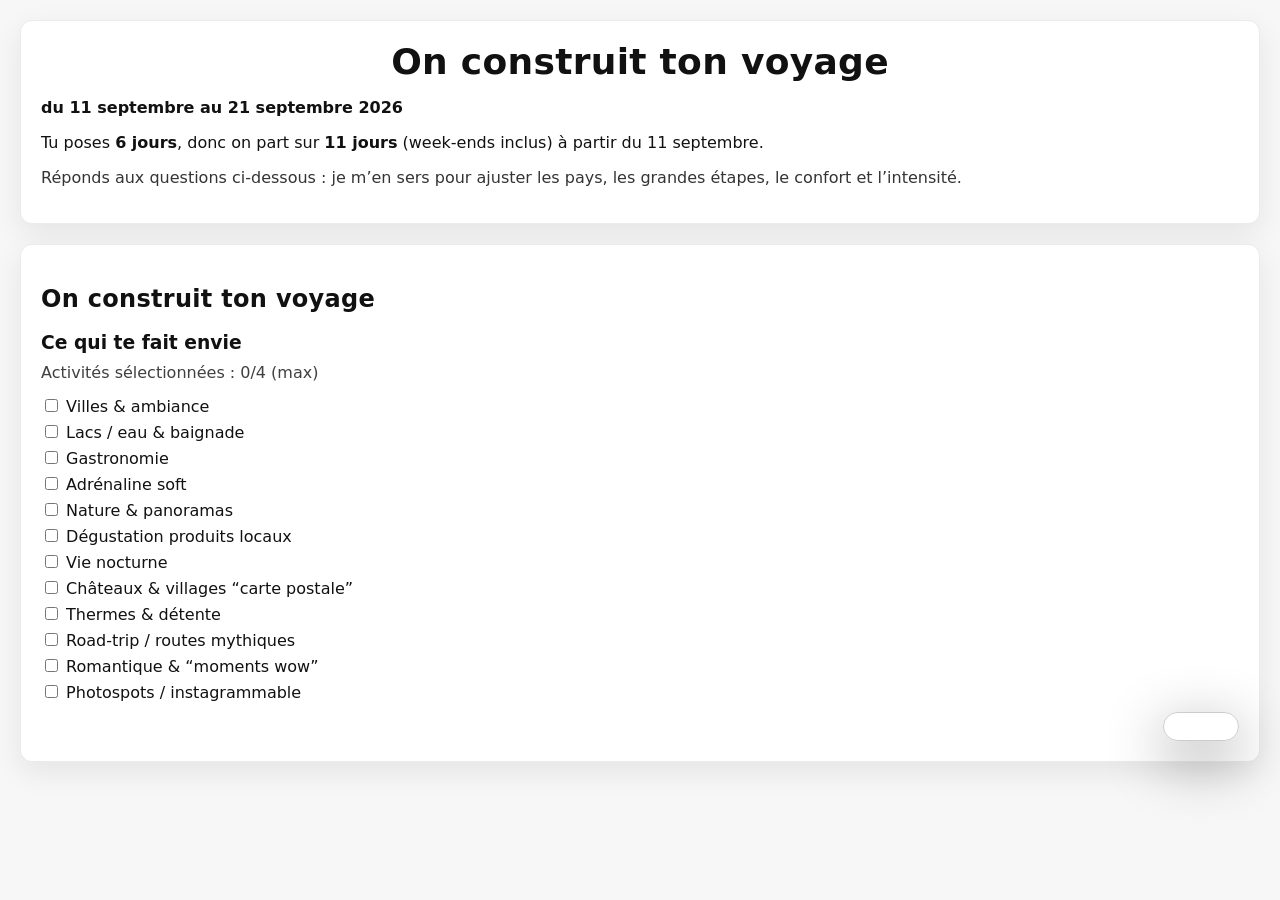
==== resultat.html @ c760ca6a "Update resultat.html Dimension image" ====
<!DOCTYPE html>
<html lang="fr">
<head>
  <meta charset="UTF-8" />
  <title>Ton voyage</title>
  <meta name="viewport" content="width=device-width, initial-scale=1.0" />

  <link rel="stylesheet" href="style.css" />

  <style>
    body {
      font-family: system-ui, -apple-system, BlinkMacSystemFont, sans-serif;
      background: #f7f7f7;
      margin: 0;
      padding: 20px;
      color: #111;
    }

    .hidden { display: none; }

    h1, h2, h3 { margin-bottom: 10px; }

    .section {
      background: white;
      padding: 20px;
      margin-bottom: 20px;
      border-radius: 12px;
      color: #111;
    }

    /* Fix brutal si ton style.css force du blanc */
    .section, .section * { color: #111 !important; }

    .choices label {
      display: block;
      margin-bottom: 6px;
    }

    input[type="checkbox"], input[type="radio"] { accent-color: #111; }

    body.light button {
      padding: 12px 24px;
      border: none;
      border-radius: 10px;
      font-size: 16px;
      cursor: pointer;
      background: #111;
      color: #fff !important;
      width: 100%;
      max-width: 520px;
      display: block;
      margin: 0 auto;
    }

    .loader {
      font-size: 18px;
      animation: fade 1.5s infinite;
    }
    @keyframes fade {
      0% { opacity: 0.3; }
      50% { opacity: 1; }
      100% { opacity: 0.3; }
    }

    /* Steps */
    .step { display: none; }
    .step.active { display: block; animation: stepIn 260ms ease-out both; }
    @keyframes stepIn {
      from { opacity: 0; transform: translateY(8px); }
      to   { opacity: 1; transform: translateY(0); }
    }

    /* Petit bouton "Suivant" discret */
    .nextRow{
      display:flex;
      justify-content:flex-end;
      margin-top:10px;
    }
    .nextBtn{
      background: transparent !important;
      border: 1px solid rgba(0,0,0,.2) !important;
      color: rgba(0,0,0,.65) !important;
      border-radius: 999px !important;
      padding: 6px 12px !important;
      font-size: 13px !important;
      cursor: pointer;
      width: auto !important;
      max-width: none !important;
      margin: 0 !important;
    }
    .nextBtn:hover{
      border-color: rgba(0,0,0,.35) !important;
      color: rgba(0,0,0,.85) !important;
    }

    hr { border: none; border-top: 1px solid rgba(0,0,0,.10); }

    .hero {
  position: relative;
  border-radius: 16px;
  overflow: hidden;
  margin: 10px 0 14px;
  box-shadow: 0 18px 50px rgba(0,0,0,.12);
}

.hero img{
  width: 100%;
  height: auto;
  max-height: 260px;
  object-fit: contain;
  background: #f3f3f3;
}

.hero::after{
  content:"";
  position:absolute;
  inset:0;
  background: linear-gradient(180deg, rgba(0,0,0,.10), rgba(0,0,0,.35));
}

  </style>
</head>

<body class="light">

  <!-- INTRO / MESSAGE -->
  <div id="intro" class="section"></div>

  <!-- QUESTIONS -->
  <div id="questions" class="section hidden">
    <h2>On construit ton voyage</h2>

    <!-- ACTIVITÉS -->
    <div class="step" id="stepActivities">
      <h3>Ce qui te fait envie</h3>
      <p id="activitiesCounter" style="margin: 6px 0 10px; opacity: 0.8;"></p>
      <p id="activitiesHint" style="margin: 0 0 14px; color: #b00020; font-weight: 600;"></p>
      <div id="activities" class="choices"></div>

      <div class="nextRow">
        <button type="button" class="nextBtn" id="nextActivities">Suivant</button>
      </div>
    </div>

    <!-- PAYS -->
    <div class="step" id="stepCountries">
      <hr style="margin:18px 0; opacity:.2">
      <h3>Pays qui te tentent</h3>
      <p id="countriesCounter" style="margin: 6px 0 10px; opacity: 0.8;"></p>
      <p id="countriesHint" style="margin: 0 0 14px; color: #b00020; font-weight: 600;"></p>
      <div id="countries" class="choices"></div>

      <div class="nextRow">
        <button type="button" class="nextBtn" id="nextCountries">Suivant</button>
      </div>
    </div>

    <!-- INSOLITE -->
    <div class="step" id="stepInsolite">
      <hr style="margin:18px 0; opacity:.2">
      <h3>Une activité insolite</h3>
      <p style="margin: 6px 0 10px; opacity: 0.8;">Choisis-en une seule 🙂</p>
      <div id="insolite" class="choices"></div>
    </div>

    <!-- Bloc D (D/E) -->
    <div id="blockD" class="hidden">
      <div class="step" id="stepCities">
        <hr style="margin:18px 0; opacity:.2">
        <h3>Villes que tu veux absolument voir</h3>
        <p id="citiesCounter" style="margin: 6px 0 10px; opacity: 0.8;"></p>
        <p id="citiesHint" style="margin: 0 0 14px; color: #b00020; font-weight: 600;"></p>
        <div id="cities" class="choices"></div>

        <div class="nextRow">
          <button type="button" class="nextBtn" id="nextCities">Suivant</button>
        </div>
      </div>

      <div class="step" id="stepTransport">
        <hr style="margin:18px 0; opacity:.2">
        <h3>Moyen(s) de transport que tu aimerais emprunter</h3>
        <p id="transportCounter" style="margin: 6px 0 10px; opacity: 0.8;"></p>
        <p id="transportHint" style="margin: 0 0 14px; color: #b00020; font-weight: 600;"></p>
        <div id="transport" class="choices"></div>

        <div class="nextRow">
          <button type="button" class="nextBtn" id="nextTransport">Suivant</button>
        </div>
      </div>
    </div>

    <!-- Bloc E -->
    <div id="blockE" class="hidden">
      <div class="step" id="stepAvoid">
        <hr style="margin:18px 0; opacity:.2">
        <h3>Pays que tu n’as pas envie de faire pendant CE voyage</h3>
        <p id="avoidCounter" style="margin: 6px 0 10px; opacity: 0.8;"></p>
        <p id="avoidHint" style="margin: 0 0 14px; color: #b00020; font-weight: 600;"></p>
        <div id="avoidCountries" class="choices"></div>

        <div class="nextRow">
          <button type="button" class="nextBtn" id="nextAvoid">Suivant</button>
        </div>
      </div>

      <div class="step" id="stepPace">
        <hr style="margin:18px 0; opacity:.2">
        <h3>Ton rythme idéal</h3>
        <p style="margin: 6px 0 10px; opacity: 0.8;">(Ça m’aide à ajuster l’intensité sans te cramer)</p>
        <div id="pace" class="choices"></div>
      </div>
    </div>

    <!-- VALIDER -->
    <div class="step" id="stepValidate">
      <hr style="margin:18px 0; opacity:.2">
      <button id="validateBtn">Valider mes réponses</button>
    </div>
  </div>

  <!-- LOADING -->
  <div id="loading" class="section hidden">
    <p class="loader">Je combine tes choix…</p>
    <p class="loader">J’ajuste le confort…</p>
    <p class="loader">Je règle l’intensité…</p>
    <p class="loader">Je prépare ton voyage…</p>
  </div>

  <!-- RESULT -->
  <div id="result" class="section hidden"></div>

  <!-- DATA -->
  <script src="./dataVoyage.js?v=4"></script>

  <script>
    /***********************
     * OUTILS LIMITES
     ***********************/
    function getMaxActivitiesByDuration(n) {
      if (n <= 3) return 2;
      if (n <= 5) return 3;
      if (n <= 8) return 4;
      if (n <= 12) return 5;
      return 6;
    }
    function getMaxCountriesByDuration(n) {
      if (n <= 3) return 1;
      if (n <= 5) return 2;
      if (n <= 8) return 3;
      return 4;
    }
    function getMaxCitiesByDuration(n) {
      if (n <= 3) return 1;
      if (n <= 5) return 2;
      if (n <= 8) return 3;
      return 4;
    }
    function getMaxTransportByDuration(n) {
      if (n <= 5) return 1;
      if (n <= 8) return 2;
      return 3;
    }
    function getMaxAvoidCountriesByDuration(n) {
      if (n <= 5) return 2;
      return 3;
    }

    function getMode(intensity, comfort) {
      if (intensity <= 2 && comfort === 3) return "chill_premium";
      if (intensity <= 2 && comfort <= 2) return "chill_roots";
      if (intensity >= 3 && comfort === 3) return "adventure_comfort";
      return "adventure_pure";
    }

    function getMoodSentence(mode){
  const map = {
    chill_premium: "Ambiance : doux & confortable. Des moments “wow” sans aucune galère 😌✨",
    chill_roots: "Ambiance : simple & authentique. Pépite locales, liberté, et vibes carnet de voyage 🌿",
    adventure_comfort: "Ambiance : aventure + confort. Ça bouge la journée, et on récupère bien le soir 🏔️🛏️",
    adventure_pure: "Ambiance : aventure pure. Exploration, rythme soutenu, et vraie sensation de voyage 🔥"
  };
  return map[mode] || map.chill_roots;
}

function renderTicketHero(){
  return `
    <div class="hero">
      <img src="./assets/img/billet-avion.png" alt="Billet d'avion - Voyage surprise" loading="eager"
           onerror="this.style.display='none'">
    </div>
  `;
}
    function showStep(id) {
      const el = document.getElementById(id);
      if (!el) return;
      el.classList.add("active");
    }

    function countChecked(selector) {
      return document.querySelectorAll(selector + " input:checked").length;
    }

    function hasRadio(name) {
      return !!document.querySelector(`input[name="${name}"]:checked`);
    }

    function enforceMaxCheckbox(containerSelector, max, hintEl) {
      const container = document.querySelector(containerSelector);
      if (!container) return;

      container.addEventListener("change", (e) => {
        const t = e.target;
        if (!(t instanceof HTMLInputElement) || t.type !== "checkbox") return;

        const checkedNow = countChecked(containerSelector);
        if (t.checked && checkedNow > max) {
          t.checked = false;
          if (hintEl) hintEl.textContent = `Maximum ${max} choix 🙂`;
        } else {
          if (hintEl) hintEl.textContent = "";
        }
      });
    }

    function updateCounter(counterEl, label, n, max) {
      if (!counterEl) return;
      counterEl.textContent = `${label} : ${n}/${max} (max)`;
    }

    // Révélation : auto quand max atteint + bouton "Suivant" (pas besoin d'atteindre le max)
    function revealOnMaxOrNext({ containerSelector, max, nextButtonId, nextStepId, counterEl, hintEl, label }) {
      const container = document.querySelector(containerSelector);
      const nextBtn = document.getElementById(nextButtonId);

      const refresh = () => {
        const n = countChecked(containerSelector);
        updateCounter(counterEl, label, n, max);
        if (n >= max) showStep(nextStepId);
      };

      container?.addEventListener("change", refresh);
      nextBtn?.addEventListener("click", () => showStep(nextStepId));

      refresh();
    }

    /***********************
     * PARAMÈTRES
     ***********************/
    const controle  = localStorage.getItem("controle") || "C"; // A B C D E
    const duree     = Number(localStorage.getItem("duree") || 6);
    const intensity = Number(localStorage.getItem("intensity") || 2); // 1..4
    const comfort   = Number(localStorage.getItem("comfort") || 2);   // 1..3
    const startDate = "11 septembre";

    /***********************
     * VILLES PAR PAYS (filtrage)
     ***********************/
    const CITIES_BY_COUNTRY = {
      "Italie": ["Venise", "Milan", "Rome"],
      "Slovénie": ["Ljubljana", "Bled"],
      "Autriche": ["Vienne", "Salzbourg", "Hallstatt"],
      "République Tchèque": ["Prague"],
      "Hongrie": ["Budapest"],
      "Slovaquie": ["Bratislava"],
      "Croatie": ["Zagreb", "Split", "Dubrovnik"],
      "Bosnie": ["Sarajevo", "Mostar"],
      "Allemagne": ["Munich", "Berlin"],
      "Roumanie": ["Bucarest", "Brașov"]
    };

    const TRANSPORT_CHOICES = [
      { id: "plane", label: "✈️ Avion" },
      { id: "train", label: "🚆 Train" },
      { id: "car", label: "🚗 Voiture / road-trip" },
      { id: "boat", label: "⛵ Bateau" },
      { id: "bike", label: "🚲 Vélo" }
    ];

    const PACE_CHOICES = [
      { id: "slow", label: "😌 Chill : 1 grosse activité max / jour" },
      { id: "balanced", label: "✨ Équilibré : visite + détente" },
      { id: "packed", label: "🔥 Dense : on optimise à fond" }
    ];

    /***********************
     * DATES (ton calcul 2026)
     ***********************/
    function computeTripEndDayFromPaidDays(d) {
      const firstWorkMonday = 14; // septembre 2026
      const d0 = d - 1;
      const week = Math.floor(d0 / 5);
      const pos = d0 % 5; // 0..4 (lun..ven)
      const lastPaidDay = firstWorkMonday + week * 7 + pos;
      return (pos === 4) ? (lastPaidDay + 2) : lastPaidDay;
    }
    function computeTripTotalDays(d) {
      const endDay = computeTripEndDayFromPaidDays(d);
      return (endDay - 11 + 1);
    }
    function computeEndDate() {
      const endDay = computeTripEndDayFromPaidDays(duree);
      return `du 11 septembre au ${endDay} septembre`;
    }

    /***********************
     * INTRO
     ***********************/
    const intro = document.getElementById("intro");
    const questions = document.getElementById("questions");

    intro.classList.add("hidden");

    if (controle === "A") {
      intro.classList.remove("hidden");

      const mode = getMode(intensity, comfort);
      const moodLine = getMoodSentence(mode);

      intro.innerHTML = `
        <h1>✨ Surprise ✨</h1>
        ${renderTicketHero()}
        <p><strong>${computeEndDate()} 2026</strong></p>
        <p>${moodLine}</p>
        <p>Je te garde 100% de surprise… mais tu auras quelques indices d’ici là 😉</p>
      `;
    }

    else if (controle === "B") {
      document.getElementById("loading").classList.remove("hidden");

      setTimeout(() => {
        const totalDays = computeTripTotalDays(duree);

        document.getElementById("loading").classList.add("hidden");
        intro.classList.remove("hidden");

        intro.innerHTML = `
          <h1>💛 Confiance</h1>
          <p><strong>${computeEndDate()} 2026</strong></p>
          <p>Tu poses <strong>${duree} jour${duree > 1 ? "s" : ""}</strong>,
             et je te prépare un séjour fantastique de <strong>${totalDays} jours</strong> (week-ends inclus) ✨ à partir du ${startDate}.</p>
        `;
      }, 5500);

    } else {
      intro.classList.remove("hidden");
      const totalDays = computeTripTotalDays(duree);

      intro.innerHTML = `
        <h1>On construit ton voyage</h1>
        <p><strong>${computeEndDate()} 2026</strong></p>
        <p>Tu poses <strong>${duree} jour${duree > 1 ? "s" : ""}</strong>,
           donc on part sur <strong>${totalDays} jours</strong> (week-ends inclus) à partir du ${startDate}.</p>
        <p style="opacity:.85">Réponds aux questions ci-dessous : je m’en sers pour ajuster les pays, les grandes étapes, le confort et l’intensité.</p>
      `;

      questions.classList.remove("hidden");
    }

    // Affichage D/E
    const blockD = document.getElementById("blockD");
    const blockE = document.getElementById("blockE");
    if (controle === "D" || controle === "E") blockD.classList.remove("hidden");
    if (controle === "E") blockE.classList.remove("hidden");

    /***********************
     * DATA CHECK
     ***********************/
    const activitiesDiv = document.getElementById("activities");
    if (!window.DATA_VOYAGE || !Array.isArray(window.DATA_VOYAGE.activities)) {
      activitiesDiv.innerHTML = "<p>Erreur : dataVoyage.js n'est pas chargé.</p>";
      console.error("DATA_VOYAGE introuvable.");
    }

    /***********************
     * REMPLISSAGE DES CHOIX
     ***********************/
    // ACTIVITÉS
    window.DATA_VOYAGE.activities.forEach(act => {
      const el = document.createElement("label");
      el.innerHTML = `<input type="checkbox" value="${act.id}"> ${act.label}`;
      activitiesDiv.appendChild(el);
    });

    // PAYS
    const countriesDiv = document.getElementById("countries");
    window.DATA_VOYAGE.countries.forEach((name) => {
      const el = document.createElement("label");
      el.innerHTML = `<input type="checkbox" value="${name}"> ${name}`;
      countriesDiv.appendChild(el);
    });

    // INSOLITE
    const insoliteDiv = document.getElementById("insolite");
    window.DATA_VOYAGE.insoliteChoices.forEach((label) => {
      const el = document.createElement("label");
      el.innerHTML = `<input type="radio" name="insolite" value="${label}"> ${label}`;
      insoliteDiv.appendChild(el);
    });

    // TRANSPORT
    const transportDiv = document.getElementById("transport");
    TRANSPORT_CHOICES.forEach((x) => {
      const el = document.createElement("label");
      el.innerHTML = `<input type="checkbox" value="${x.id}"> ${x.label}`;
      transportDiv.appendChild(el);
    });

    // A ÉVITER
    const avoidDiv = document.getElementById("avoidCountries");
    window.DATA_VOYAGE.countries.forEach((name) => {
      const el = document.createElement("label");
      el.innerHTML = `<input type="checkbox" value="${name}"> ${name}`;
      avoidDiv.appendChild(el);
    });

    // PACE
    const paceDiv = document.getElementById("pace");
    PACE_CHOICES.forEach((x) => {
      const el = document.createElement("label");
      el.innerHTML = `<input type="radio" name="pace" value="${x.id}"> ${x.label}`;
      paceDiv.appendChild(el);
    });

    /***********************
     * VILLES (FILTRÉES PAR PAYS)
     ***********************/
    const citiesDiv = document.getElementById("cities");

    function getSelectedCountries() {
      return [...document.querySelectorAll("#countries input:checked")].map(cb => cb.value);
    }

    function buildCitiesForSelectedCountries() {
      if (!citiesDiv) return;

      const selectedCountries = getSelectedCountries();
      const citySet = new Set();

      selectedCountries.forEach(country => {
        (CITIES_BY_COUNTRY[country] || []).forEach(city => citySet.add(city));
      });

      const cities = [...citySet];

      citiesDiv.innerHTML = "";
      if (cities.length === 0) {
        citiesDiv.innerHTML = `<p style="opacity:.8">Choisis d’abord des pays, et je te proposerai les villes correspondantes 🙂</p>`;
        return;
      }

      cities.forEach((name) => {
        const el = document.createElement("label");
        el.innerHTML = `<input type="checkbox" value="${name}"> ${name}`;
        citiesDiv.appendChild(el);
      });
    }

    // Quand on change les pays, on reconstruit les villes (et ça efface les anciennes sélections)
    countriesDiv.addEventListener("change", () => {
      buildCitiesForSelectedCountries();
    });

    // Init (au cas où)
    buildCitiesForSelectedCountries();

    /***********************
     * LIMITES + COMPTEURS
     ***********************/
    const maxActivities = getMaxActivitiesByDuration(duree);
    const maxCountries = getMaxCountriesByDuration(duree);
    const maxCities = getMaxCitiesByDuration(duree);
    const maxTransport = getMaxTransportByDuration(duree);
    const maxAvoid = getMaxAvoidCountriesByDuration(duree);

    enforceMaxCheckbox("#activities", maxActivities, document.getElementById("activitiesHint"));
    enforceMaxCheckbox("#countries", maxCountries, document.getElementById("countriesHint"));
    enforceMaxCheckbox("#cities", maxCities, document.getElementById("citiesHint"));
    enforceMaxCheckbox("#transport", maxTransport, document.getElementById("transportHint"));
    enforceMaxCheckbox("#avoidCountries", maxAvoid, document.getElementById("avoidHint"));

    /***********************
     * PROGRESSION
     ***********************/
    showStep("stepActivities");

    revealOnMaxOrNext({
      containerSelector: "#activities",
      max: maxActivities,
      nextButtonId: "nextActivities",
      nextStepId: "stepCountries",
      counterEl: document.getElementById("activitiesCounter"),
      hintEl: document.getElementById("activitiesHint"),
      label: "Activités sélectionnées"
    });

    revealOnMaxOrNext({
      containerSelector: "#countries",
      max: maxCountries,
      nextButtonId: "nextCountries",
      nextStepId: "stepInsolite",
      counterEl: document.getElementById("countriesCounter"),
      hintEl: document.getElementById("countriesHint"),
      label: "Pays sélectionnés"
    });

    // Insolite (radio) -> suite
    insoliteDiv.addEventListener("change", () => {
      if (!hasRadio("insolite")) return;

      if (controle === "C") {
        showStep("stepValidate");
        return;
      }

      // D / E
      buildCitiesForSelectedCountries();
      showStep("stepCities");
    });

    // Villes -> Transport
    citiesDiv?.addEventListener("change", () => {
      updateCounter(
        document.getElementById("citiesCounter"),
        "Villes sélectionnées",
        countChecked("#cities"),
        maxCities
      );
      if (countChecked("#cities") >= maxCities) showStep("stepTransport");
    });

    document.getElementById("nextCities")?.addEventListener("click", () => showStep("stepTransport"));

    // Transport -> D => valider / E => avoid
    document.getElementById("nextTransport")?.addEventListener("click", () => {
      if (controle === "D") showStep("stepValidate");
      if (controle === "E") showStep("stepAvoid");
    });
    transportDiv?.addEventListener("change", () => {
      updateCounter(
        document.getElementById("transportCounter"),
        "Transports sélectionnés",
        countChecked("#transport"),
        maxTransport
      );
      if (countChecked("#transport") >= maxTransport) {
        if (controle === "D") showStep("stepValidate");
        if (controle === "E") showStep("stepAvoid");
      }
    });

    // Avoid -> Pace (E)
    document.getElementById("nextAvoid")?.addEventListener("click", () => showStep("stepPace"));
    avoidDiv?.addEventListener("change", () => {
      updateCounter(
        document.getElementById("avoidCounter"),
        "Pays à éviter",
        countChecked("#avoidCountries"),
        maxAvoid
      );
    });

    // Pace -> Valider
    paceDiv?.addEventListener("change", () => {
      if (hasRadio("pace")) showStep("stepValidate");
    });

    /***********************
     * VALIDATION + RESULT
     ***********************/
    document.getElementById("validateBtn")?.addEventListener("click", () => {
      const selectedActivities = [...document.querySelectorAll("#activities input:checked")].map(cb => cb.value);
      const selectedCountries  = [...document.querySelectorAll("#countries input:checked")].map(cb => cb.value);
      const insolite = document.querySelector("input[name='insolite']:checked")?.value || "";

      const selectedCities     = [...document.querySelectorAll("#cities input:checked")].map(cb => cb.value);
      const selectedTransport  = [...document.querySelectorAll("#transport input:checked")].map(cb => cb.value);

      const avoidCountries     = [...document.querySelectorAll("#avoidCountries input:checked")].map(cb => cb.value);
      const pace               = document.querySelector("input[name='pace']:checked")?.value || "";

      if (selectedActivities.length === 0) { alert("Choisis au moins une activité 🙂"); return; }
      if (selectedCountries.length === 0)  { alert("Choisis au moins un pays 🙂"); return; }
      if (!insolite) { alert("Choisis une activité insolite 🙂"); return; }

      if ((controle === "D" || controle === "E") && selectedCities.length === 0) {
        alert("Choisis au moins une ville 🙂"); return;
      }
      if ((controle === "D" || controle === "E") && selectedTransport.length === 0) {
        alert("Choisis au moins un moyen de transport 🙂"); return;
      }

      if (controle === "E") {
        const conflict = selectedCountries.find(c => avoidCountries.includes(c));
        if (conflict) { alert(`Tu as choisi et aussi “évité” : ${conflict} 🙂`); return; }
        if (!pace) { alert("Choisis ton rythme idéal 🙂"); return; }
      }

      const mode = getMode(intensity, comfort);

      questions.classList.add("hidden");
      document.getElementById("loading").classList.remove("hidden");

      setTimeout(() => {
        showResult({
          activityIds: selectedActivities,
          countries: selectedCountries,
          insolite,
          cities: selectedCities,
          transport: selectedTransport,
          avoidCountries,
          pace,
          mode
        });
      }, 5500);
    });

    function showResult(payload) {
      document.getElementById("loading").classList.add("hidden");

      const result = document.getElementById("result");
      result.classList.remove("hidden");

      const { activityIds, countries, insolite, cities, transport, avoidCountries, pace, mode } = payload;

      const phrases = [];
      activityIds.forEach(id => {
        const act = window.DATA_VOYAGE.activities.find(a => a.id === id);
        if (act?.phrases?.[mode]) phrases.push(act.phrases[mode]);
      });

      const maxPhrases = duree <= 4 ? 3 : duree <= 7 ? 4 : 6;

      const transportLabels = transport
        .map(id => TRANSPORT_CHOICES.find(x => x.id === id)?.label)
        .filter(Boolean);

      const paceLabel = pace
        ? (PACE_CHOICES.find(x => x.id === pace)?.label || pace)
        : "";

      let html = `
        <h2>Ton voyage</h2>
        <p><strong>${computeEndDate()} 2026</strong></p>

        <h3>Grandes étapes</h3>
        <ul>
          <li><strong>Pays :</strong> ${countries.join(" → ")}</li>
          ${(controle === "D" || controle === "E") && cities.length ? `<li><strong>Villes :</strong> ${cities.join(", ")}</li>` : ``}
          ${(controle === "D" || controle === "E") && transportLabels.length ? `<li><strong>Transport :</strong> ${transportLabels.join(" + ")}</li>` : ``}
          <li><strong>Insolite :</strong> ${insolite}</li>
          ${(controle === "E") && avoidCountries.length ? `<li><strong>À éviter :</strong> ${avoidCountries.join(", ")}</li>` : ``}
          ${(controle === "E") && paceLabel ? `<li><strong>Rythme :</strong> ${paceLabel}</li>` : ``}
        </ul>

        <h3>Moments clés</h3>
        <ul>
      `;

      phrases.slice(0, maxPhrases).forEach(p => html += `<li>${p}</li>`);
      html += `</ul>`;

      result.innerHTML = html;
    }
  </script>

</body>
</html>
---- style.css ----
:root{
  --bg: #0b0f19;
  --panel: rgba(255,255,255,0.06);
  --panel2: rgba(255,255,255,0.10);
  --text: rgba(255,255,255,0.92);
  --muted: rgba(255,255,255,0.65);
  --stroke: rgba(255,255,255,0.12);
  --accent: #9ad7ff;
}

*{
  box-sizing: border-box;
}

body{
  margin: 0;
  min-height: 100vh;
  font-family: ui-sans-serif, system-ui, -apple-system, Segoe UI, Roboto, Arial, "Noto Sans", "Apple Color Emoji","Segoe UI Emoji";
  color: var(--text);
  background:
    radial-gradient(1200px 700px at 20% 10%, rgba(154,215,255,0.18), transparent 55%),
    radial-gradient(900px 600px at 80% 30%, rgba(255,176,124,0.12), transparent 55%),
    radial-gradient(700px 500px at 60% 90%, rgba(168,255,207,0.10), transparent 55%),
    var(--bg);
  padding: 48px 18px 64px;
}

/* ---------- TITRES ---------- */

h1{
  margin: 0 auto 14px;
  max-width: 980px;
  font-size: 36px;
  letter-spacing: 0.3px;
  text-align: center;
  line-height: 1.15;
}

h2{
  letter-spacing: 0.3px;
}

/* ---------- TEXTE D’INTRO ---------- */

.footer-note{
  max-width: 980px;
  margin: 0 auto 28px;
  text-align: center;
  color: var(--muted);
  font-size: 14px;
}

/* ---------- GRILLE ---------- */

.grid{
  max-width: 980px;
  margin: 0 auto 26px;
  display: grid;
  grid-template-columns: repeat(2, minmax(0, 1fr));
  gap: 18px;
}

/* ---------- CARTES ---------- */

.card{
  border: 1px solid var(--stroke);
  background: linear-gradient(180deg, var(--panel), rgba(255,255,255,0.03));
  border-radius: 20px;
  padding: 20px 20px 18px;
  box-shadow: 0 16px 50px rgba(0,0,0,0.35);
  backdrop-filter: blur(10px);
}

.card h2{
  margin: 0 0 12px;
  font-size: 16px;
  font-weight: 700;
}

/* ---------- SELECT ---------- */

select{
  width: 100%;
  border-radius: 14px;
  padding: 14px 12px;
  border: 1px solid var(--stroke);
  background: rgba(255,255,255,0.06);
  color: var(--text);
  outline: none;
  font-size: 16px;
  font-weight: 700;
  text-align: center;
  letter-spacing: 1px;
  cursor: pointer;
}

select:focus{
  border-color: rgba(154,215,255,0.45);
  box-shadow: 0 0 0 4px rgba(154,215,255,0.14);
}

/* Fix lisibilité options (important) */
select option{
  color: #111;
  background: #fff;
}

/* ---------- BOUTON ---------- */

button{
  display: block;
  margin: 20px auto 0;
  max-width: 440px;
  width: calc(100% - 36px);
  padding: 16px 18px;
  border-radius: 16px;
  border: 1px solid rgba(154,215,255,0.28);
  background: linear-gradient(135deg, rgba(154,215,255,0.25), rgba(255,255,255,0.08));
  color: var(--text);
  font-size: 17px;
  font-weight: 800;
  letter-spacing: 0.4px;
  cursor: pointer;
  box-shadow: 0 18px 60px rgba(0,0,0,0.45);
  transition: transform 120ms ease, filter 120ms ease, opacity 120ms ease;
}

button:hover{
  transform: translateY(-1px);
  filter: brightness(1.05);
}

button:disabled{
  opacity: 0.5;
  cursor: not-allowed;
  transform: none;
}

/* ---------- MODULES (PAGE RESULTAT) ---------- */

.module{
  display: none;
  max-width: 980px;
  margin: 18px auto;
  padding: 20px;
  border-radius: 20px;
  border: 1px solid var(--stroke);
  background: rgba(255,255,255,0.06);
  box-shadow: 0 16px 40px rgba(0,0,0,0.35);
}

.module.active{
  display: block;
}

.module h2{
  margin-top: 0;
}

/* ---------- QUESTIONS ---------- */

.q{
  margin-top: 18px;
}

.q label{
  display: block;
  font-size: 13px;
  color: var(--muted);
  margin-bottom: 6px;
}

/* ---------- RESPONSIVE ---------- */

@media (max-width: 720px){
  h1{
    font-size: 28px;
  }

  .grid{
    grid-template-columns: 1fr;
  }
}
/* ===== Thème clair uniquement pour resultat.html ===== */
body.light{
  background: #f7f7f7;
  color: #111;
  padding: 20px; /* override padding global */
}

body.light .section{
  background: #fff;
  color: #111;
  border: 1px solid rgba(0,0,0,0.08);
  box-shadow: 0 10px 30px rgba(0,0,0,0.08);
}

body.light .section *{
  color: inherit;
}

body.light button{
  background: #111;
  border: 1px solid #111;
  color: #fff;
}
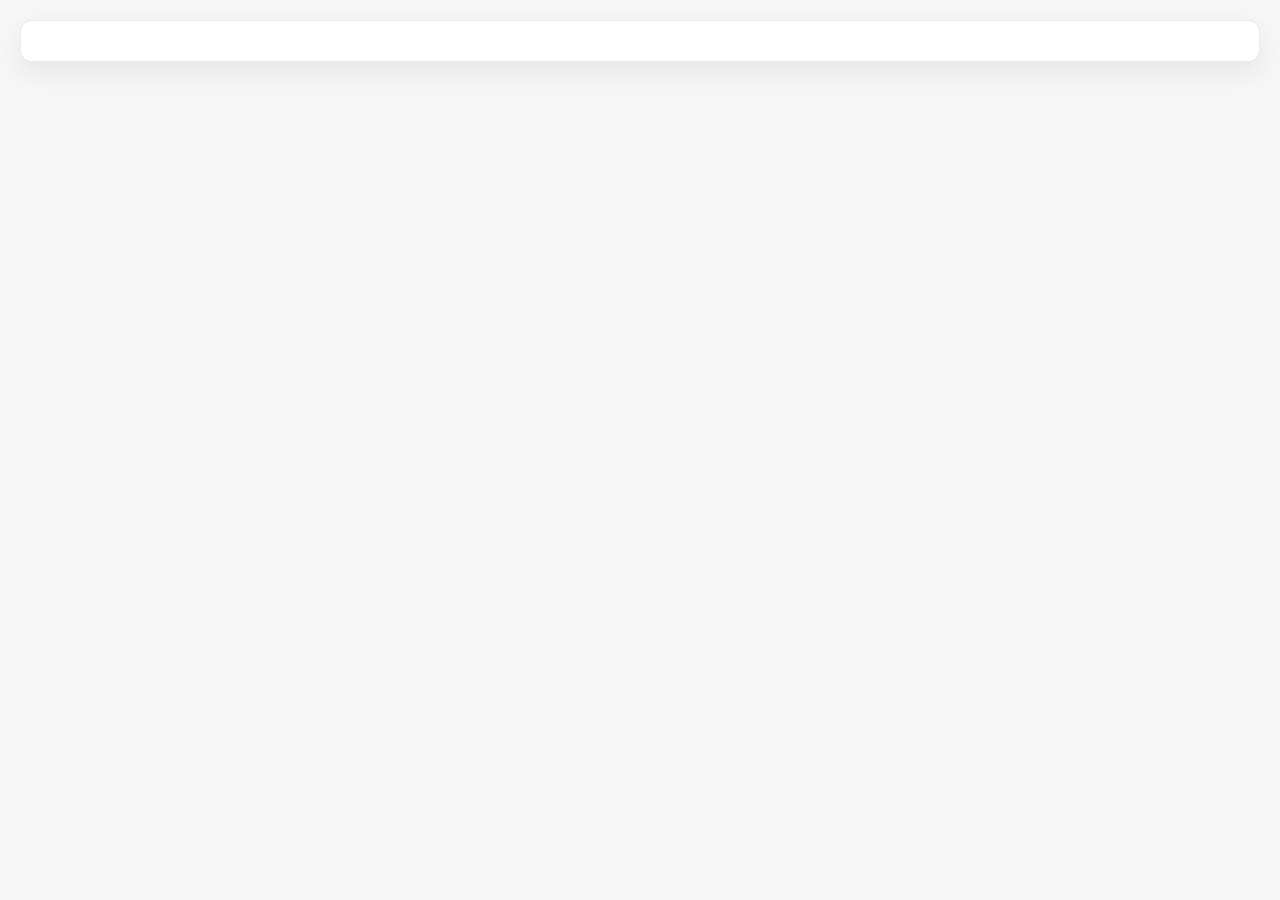
==== commit 48f6a3ba: "Update resultat.html" ====
--- a/resultat.html
+++ b/resultat.html
@@ -97,10 +97,8 @@
 
     .hero {
   position: relative;
-  border-radius: 16px;
   overflow: hidden;
-  margin: 10px 0 14px;
-  box-shadow: 0 18px 50px rgba(0,0,0,.12);
+  background: #eee;
 }
 
 .hero img{
@@ -108,14 +106,110 @@
   height: auto;
   max-height: 260px;
   object-fit: contain;
-  background: #f3f3f3;
-}
-
+  position: relative;
+  z-index: 2;
+}
+    
+/* fond flouté */
+.hero::before{
+  content:"";
+  position:absolute;
+  inset:0;
+  background-image: url("./assets/img/billet-avion.jpg");
+  background-size: cover;
+  background-position: center;
+  filter: blur(18px) brightness(.95);
+  transform: scale(1.1);
+  z-index: 1;
+}
+    
 .hero::after{
   content:"";
   position:absolute;
   inset:0;
   background: linear-gradient(180deg, rgba(0,0,0,.10), rgba(0,0,0,.35));
+}
+/* --- Mode B : teaser --- */
+.teaser {
+  display: grid;
+  gap: 14px;
+}
+
+.heroB {
+  position: relative;
+  overflow: hidden;
+  border-radius: 16px;
+  background: #eee;
+  box-shadow: 0 18px 50px rgba(0,0,0,.12);
+}
+
+.heroB img {
+  width: 100%;
+  height: 230px;
+  object-fit: cover;
+  display: block;
+  transform: scale(1.02);
+}
+
+.heroB::after{
+  content:"";
+  position:absolute;
+  inset:0;
+  background: linear-gradient(180deg, rgba(0,0,0,.10), rgba(0,0,0,.40));
+}
+
+.heroB .tag {
+  position: absolute;
+  left: 14px;
+  bottom: 12px;
+  z-index: 2;
+  background: rgba(255,255,255,.86);
+  color: #111;
+  border-radius: 999px;
+  padding: 6px 10px;
+  font-size: 12px;
+  font-weight: 700;
+}
+
+/* Waouh soft : apparition progressive */
+.revealLine {
+  opacity: 0;
+  transform: translateY(10px);
+  transition: opacity 520ms ease, transform 520ms ease;
+}
+.revealLine.show {
+  opacity: 1;
+  transform: translateY(0);
+}
+
+.spark {
+  display:inline-block;
+  margin-left: 6px;
+  animation: sparkle 1.2s ease-in-out infinite;
+}
+@keyframes sparkle{
+  0%,100%{ transform: translateY(0); opacity:.65; }
+  50%{ transform: translateY(-2px); opacity:1; }
+}
+
+/* Petit encart “bulletpoints” */
+.keyPoints {
+  background: rgba(0,0,0,.04);
+  border: 1px solid rgba(0,0,0,.08);
+  border-radius: 14px;
+  padding: 12px 14px;
+}
+.keyPoints ul{
+  margin: 8px 0 0;
+  padding-left: 18px;
+}
+.keyPoints li{
+  margin: 6px 0;
+}
+
+/* Bonus : style dates */
+.datesLine{
+  font-weight: 800;
 }
 
   </style>
@@ -286,7 +380,7 @@
 function renderTicketHero(){
   return `
     <div class="hero">
-      <img src="./assets/img/billet-avion.png" alt="Billet d'avion - Voyage surprise" loading="eager"
+      <img src="./assets/img/billet-avion1.png" alt="Billet d'avion - Voyage surprise" loading="eager"
            onerror="this.style.display='none'">
     </div>
   `;
@@ -344,7 +438,53 @@
 
       refresh();
     }
-
+      function getTeaserText(mode){
+  const map = {
+    chill_premium: {
+      lead: "Je m’occupe de tout. Toi, tu n’as qu’à te laisser porter.",
+      bullets: [
+        "Rythme doux, zéro galère",
+        "Des moments “wow” sans courir",
+        "Confort + petites attentions"
+      ],
+      outro: "Tu vas rentrer reposée… mais avec la tête pleine d’images."
+    },
+    chill_roots: {
+      lead: "Je te prépare un voyage simple, vrai, et ultra mémorable.",
+      bullets: [
+        "Authentique, spontané, libre",
+        "De belles découvertes sans surcharger",
+        "Des pépites locales au fil du voyage"
+      ],
+      outro: "Un voyage qui fait du bien, sans forcer."
+    },
+    adventure_comfort: {
+      lead: "On part pour une aventure… mais avec du confort quand il faut.",
+      bullets: [
+        "Journées bien remplies (mais logiques)",
+        "Récompense le soir : cosy, bon, calme",
+        "Un ou deux “gros moments” qui marquent"
+      ],
+      outro: "Le combo parfait : bouger + savourer."
+    },
+    adventure_pure: {
+      lead: "Je te prépare un voyage qui bouge. Beaucoup.",
+      bullets: [
+        "Exploration, défis, surprises",
+        "Des journées qui claquent",
+        "La sensation d’avoir vécu 3 voyages en 1"
+      ],
+      outro: "Tu vas adorer… et tu vas t’en souvenir longtemps."
+    }
+  };
+  return map[mode] || map.chill_roots;
+}
+
+function revealSequence(ids, delay=520){
+  ids.forEach((id, i) => {
+    setTimeout(() => document.getElementById(id)?.classList.add("show"), i * delay);
+  });
+}
     /***********************
      * PARAMÈTRES
      ***********************/
@@ -427,22 +567,64 @@
       `;
     }
 
-    else if (controle === "B") {
-      document.getElementById("loading").classList.remove("hidden");
-
-      setTimeout(() => {
-        const totalDays = computeTripTotalDays(duree);
-
-        document.getElementById("loading").classList.add("hidden");
-        intro.classList.remove("hidden");
-
-        intro.innerHTML = `
-          <h1>💛 Confiance</h1>
-          <p><strong>${computeEndDate()} 2026</strong></p>
-          <p>Tu poses <strong>${duree} jour${duree > 1 ? "s" : ""}</strong>,
-             et je te prépare un séjour fantastique de <strong>${totalDays} jours</strong> (week-ends inclus) ✨ à partir du ${startDate}.</p>
-        `;
-      }, 5500);
+    } else if (controle === "B") {
+  // Waouh soft : loader court + reveal progressif
+  document.getElementById("loading").classList.remove("hidden");
+
+  setTimeout(() => {
+    const totalDays = computeTripTotalDays(duree);
+    const mode = getMode(intensity, comfort);
+    const teaser = getTeaserText(mode);
+
+    document.getElementById("loading").classList.add("hidden");
+    intro.classList.remove("hidden");
+
+    intro.innerHTML = `
+      <div class="teaser">
+        <h1>💛 Confiance</h1>
+
+        <p class="datesLine revealLine" id="b1">
+          <strong>${computeEndDate()} 2026</strong>
+        </p>
+
+        <div class="heroB revealLine" id="b2">
+          <img src="./assets/img/billet-avion.png" alt="Billet - Voyage surprise" loading="eager"
+               onerror="this.style.display='none'">
+          <div class="tag">Voyage surprise<span class="spark">✈️</span></div>
+        </div>
+
+        <p class="revealLine" id="b3">
+          Tu poses <strong>${duree} jour${duree > 1 ? "s" : ""}</strong>, et je te prépare un séjour de
+          <strong>${totalDays} jours</strong> (week-ends inclus).
+        </p>
+
+        <p class="revealLine" id="b4">${teaser.lead}</p>
+
+        <div class="heroB revealLine" id="b5">
+          <img src="./assets/img/ambiance.png" alt="Ambiance du voyage" loading="lazy"
+               onerror="this.style.display='none'">
+          <div class="tag">Teaser d’ambiance ✨</div>
+        </div>
+
+        <div class="keyPoints revealLine" id="b6">
+          <strong>Ce que tu peux attendre :</strong>
+          <ul>
+            ${teaser.bullets.map(x => `<li>${x}</li>`).join("")}
+          </ul>
+        </div>
+
+        <p class="revealLine" id="b7">${teaser.outro}</p>
+
+        <p class="revealLine" id="b8" style="opacity:.9;">
+          D’ici le départ, tu auras quelques indices pour te préparer… juste ce qu’il faut 😏
+        </p>
+      </div>
+    `;
+
+    // reveal (effet waouh)
+    revealSequence(["b1","b2","b3","b4","b5","b6","b7","b8"], 420);
+  }, 1300); // loader court: plus classy que 5,5s pour le mode B
+
 
     } else {
       intro.classList.remove("hidden");
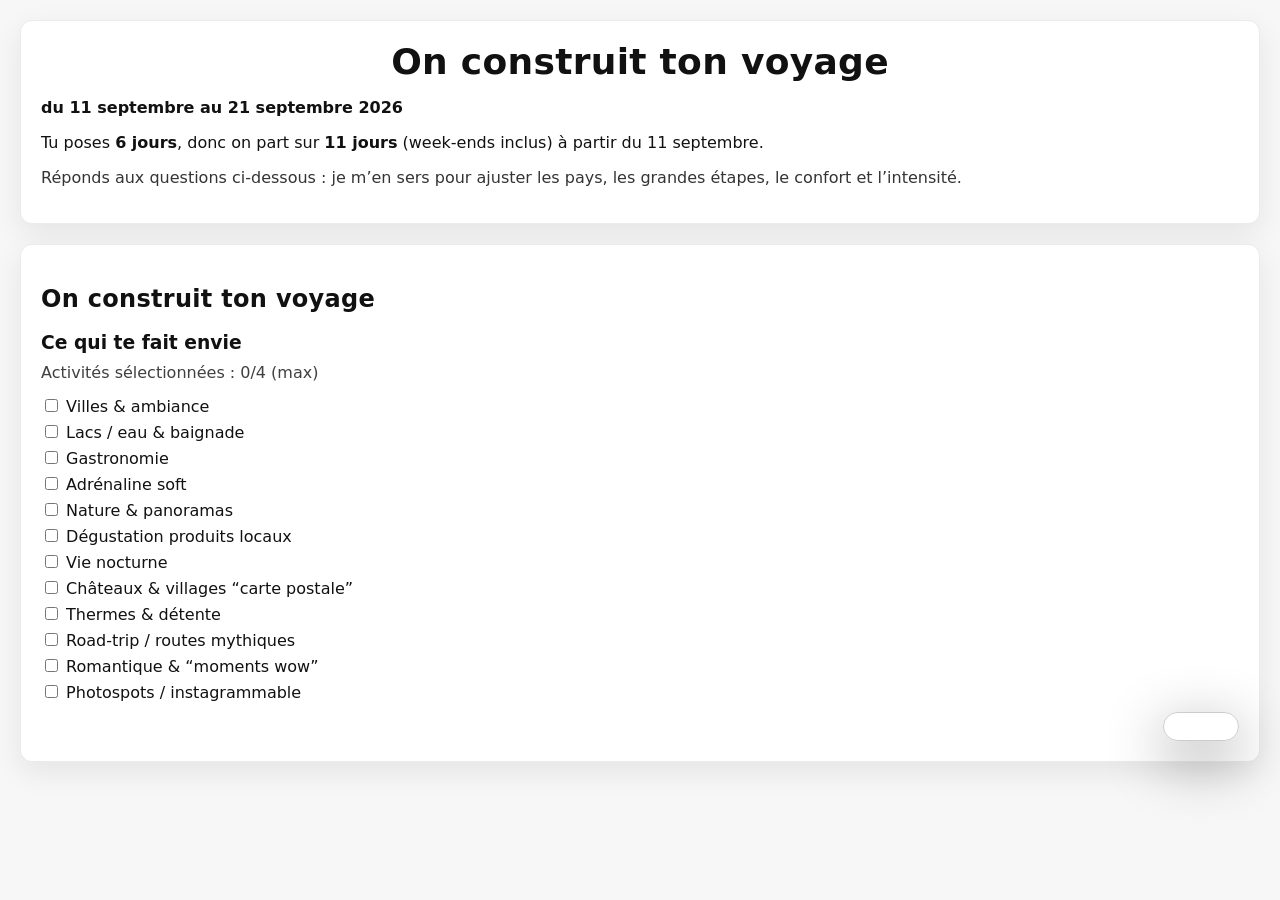
==== commit 9241153b: "Update resultat.html" ====
--- a/resultat.html
+++ b/resultat.html
@@ -95,123 +95,108 @@
 
     hr { border: none; border-top: 1px solid rgba(0,0,0,.10); }
 
+    /* HERO billet (mode A) */
     .hero {
-  position: relative;
-  overflow: hidden;
-  background: #eee;
-}
-
-.hero img{
-  width: 100%;
-  height: auto;
-  max-height: 260px;
-  object-fit: contain;
-  position: relative;
-  z-index: 2;
-}
-    
-/* fond flouté */
-.hero::before{
-  content:"";
-  position:absolute;
-  inset:0;
-  background-image: url("./assets/img/billet-avion.jpg");
-  background-size: cover;
-  background-position: center;
-  filter: blur(18px) brightness(.95);
-  transform: scale(1.1);
-  z-index: 1;
-}
-    
-.hero::after{
-  content:"";
-  position:absolute;
-  inset:0;
-  background: linear-gradient(180deg, rgba(0,0,0,.10), rgba(0,0,0,.35));
-}
-/* --- Mode B : teaser --- */
-.teaser {
-  display: grid;
-  gap: 14px;
-}
-
-.heroB {
-  position: relative;
-  overflow: hidden;
-  border-radius: 16px;
-  background: #eee;
-  box-shadow: 0 18px 50px rgba(0,0,0,.12);
-}
-
-.heroB img {
-  width: 100%;
-  height: 230px;
-  object-fit: cover;
-  display: block;
-  transform: scale(1.02);
-}
-
-.heroB::after{
-  content:"";
-  position:absolute;
-  inset:0;
-  background: linear-gradient(180deg, rgba(0,0,0,.10), rgba(0,0,0,.40));
-}
-
-.heroB .tag {
-  position: absolute;
-  left: 14px;
-  bottom: 12px;
-  z-index: 2;
-  background: rgba(255,255,255,.86);
-  color: #111;
-  border-radius: 999px;
-  padding: 6px 10px;
-  font-size: 12px;
-  font-weight: 700;
-}
-
-/* Waouh soft : apparition progressive */
-.revealLine {
-  opacity: 0;
-  transform: translateY(10px);
-  transition: opacity 520ms ease, transform 520ms ease;
-}
-.revealLine.show {
-  opacity: 1;
-  transform: translateY(0);
-}
-
-.spark {
-  display:inline-block;
-  margin-left: 6px;
-  animation: sparkle 1.2s ease-in-out infinite;
-}
-@keyframes sparkle{
-  0%,100%{ transform: translateY(0); opacity:.65; }
-  50%{ transform: translateY(-2px); opacity:1; }
-}
-
-/* Petit encart “bulletpoints” */
-.keyPoints {
-  background: rgba(0,0,0,.04);
-  border: 1px solid rgba(0,0,0,.08);
-  border-radius: 14px;
-  padding: 12px 14px;
-}
-.keyPoints ul{
-  margin: 8px 0 0;
-  padding-left: 18px;
-}
-.keyPoints li{
-  margin: 6px 0;
-}
-
-/* Bonus : style dates */
-.datesLine{
-  font-weight: 800;
-}
-
+      position: relative;
+      overflow: hidden;
+      background: #eee;
+      border-radius: 16px;
+      box-shadow: 0 18px 50px rgba(0,0,0,.12);
+    }
+    .hero img{
+      width: 100%;
+      height: auto;
+      max-height: 260px;
+      object-fit: contain;
+      position: relative;
+      z-index: 2;
+      display:block;
+    }
+    .hero::before{
+      content:"";
+      position:absolute;
+      inset:0;
+      background-image: url("./assets/img/billet-avion1.png");
+      background-size: cover;
+      background-position: center;
+      filter: blur(18px) brightness(.95);
+      transform: scale(1.1);
+      z-index: 1;
+    }
+    .hero::after{
+      content:"";
+      position:absolute;
+      inset:0;
+      background: linear-gradient(180deg, rgba(0,0,0,.10), rgba(0,0,0,.35));
+    }
+
+    /* --- Mode B : teaser --- */
+    .teaser { display: grid; gap: 14px; }
+
+    .heroB {
+      position: relative;
+      overflow: hidden;
+      border-radius: 16px;
+      background: #eee;
+      box-shadow: 0 18px 50px rgba(0,0,0,.12);
+    }
+    .heroB img {
+      width: 100%;
+      height: 230px;
+      object-fit: cover;
+      display: block;
+      transform: scale(1.02);
+    }
+    .heroB::after{
+      content:"";
+      position:absolute;
+      inset:0;
+      background: linear-gradient(180deg, rgba(0,0,0,.10), rgba(0,0,0,.40));
+    }
+    .heroB .tag {
+      position: absolute;
+      left: 14px;
+      bottom: 12px;
+      z-index: 2;
+      background: rgba(255,255,255,.86);
+      color: #111;
+      border-radius: 999px;
+      padding: 6px 10px;
+      font-size: 12px;
+      font-weight: 700;
+    }
+
+    /* Waouh soft : apparition progressive */
+    .revealLine {
+      opacity: 0;
+      transform: translateY(10px);
+      transition: opacity 520ms ease, transform 520ms ease;
+    }
+    .revealLine.show {
+      opacity: 1;
+      transform: translateY(0);
+    }
+
+    .spark {
+      display:inline-block;
+      margin-left: 6px;
+      animation: sparkle 1.2s ease-in-out infinite;
+    }
+    @keyframes sparkle{
+      0%,100%{ transform: translateY(0); opacity:.65; }
+      50%{ transform: translateY(-2px); opacity:1; }
+    }
+
+    .keyPoints {
+      background: rgba(0,0,0,.04);
+      border: 1px solid rgba(0,0,0,.08);
+      border-radius: 14px;
+      padding: 12px 14px;
+    }
+    .keyPoints ul{ margin: 8px 0 0; padding-left: 18px; }
+    .keyPoints li{ margin: 6px 0; }
+
+    .datesLine{ font-weight: 800; }
   </style>
 </head>
 
@@ -328,6 +313,7 @@
   <script src="./dataVoyage.js?v=4"></script>
 
   <script>
+  (() => {
     /***********************
      * OUTILS LIMITES
      ***********************/
@@ -368,23 +354,56 @@
     }
 
     function getMoodSentence(mode){
-  const map = {
-    chill_premium: "Ambiance : doux & confortable. Des moments “wow” sans aucune galère 😌✨",
-    chill_roots: "Ambiance : simple & authentique. Pépite locales, liberté, et vibes carnet de voyage 🌿",
-    adventure_comfort: "Ambiance : aventure + confort. Ça bouge la journée, et on récupère bien le soir 🏔️🛏️",
-    adventure_pure: "Ambiance : aventure pure. Exploration, rythme soutenu, et vraie sensation de voyage 🔥"
-  };
-  return map[mode] || map.chill_roots;
-}
-
-function renderTicketHero(){
-  return `
-    <div class="hero">
-      <img src="./assets/img/billet-avion1.png" alt="Billet d'avion - Voyage surprise" loading="eager"
-           onerror="this.style.display='none'">
-    </div>
-  `;
-}
+      const map = {
+        chill_premium: "Ambiance : doux & confortable. Des moments “wow” sans aucune galère 😌✨",
+        chill_roots: "Ambiance : simple & authentique. Pépites locales, liberté, et vibes carnet de voyage 🌿",
+        adventure_comfort: "Ambiance : aventure + confort. Ça bouge la journée, et on récupère bien le soir 🏔️🛏️",
+        adventure_pure: "Ambiance : aventure pure. Exploration, rythme soutenu, et vraie sensation de voyage 🔥"
+      };
+      return map[mode] || map.chill_roots;
+    }
+
+    function renderTicketHero(){
+      return `
+        <div class="hero">
+          <img src="./assets/img/billet-avion1.png" alt="Billet d'avion - Voyage surprise" loading="eager"
+               onerror="this.style.display='none'">
+        </div>
+      `;
+    }
+
+    function getTeaserText(mode){
+      const map = {
+        chill_premium: {
+          lead: "Je m’occupe de tout. Toi, tu n’as qu’à te laisser porter.",
+          bullets: ["Rythme doux, zéro galère","Des moments “wow” sans courir","Confort + petites attentions"],
+          outro: "Tu vas rentrer reposée… mais avec la tête pleine d’images."
+        },
+        chill_roots: {
+          lead: "Je te prépare un voyage simple, vrai, et ultra mémorable.",
+          bullets: ["Authentique, spontané, libre","De belles découvertes sans surcharger","Des pépites locales au fil du voyage"],
+          outro: "Un voyage qui fait du bien, sans forcer."
+        },
+        adventure_comfort: {
+          lead: "On part pour une aventure… mais avec du confort quand il faut.",
+          bullets: ["Journées bien remplies (mais logiques)","Récompense le soir : cosy, bon, calme","Un ou deux “gros moments” qui marquent"],
+          outro: "Le combo parfait : bouger + savourer."
+        },
+        adventure_pure: {
+          lead: "Je te prépare un voyage qui bouge. Beaucoup.",
+          bullets: ["Exploration, défis, surprises","Des journées qui claquent","La sensation d’avoir vécu 3 voyages en 1"],
+          outro: "Tu vas adorer… et tu vas t’en souvenir longtemps."
+        }
+      };
+      return map[mode] || map.chill_roots;
+    }
+
+    function revealSequence(ids, delay=520){
+      ids.forEach((id, i) => {
+        setTimeout(() => document.getElementById(id)?.classList.add("show"), i * delay);
+      });
+    }
+
     function showStep(id) {
       const el = document.getElementById(id);
       if (!el) return;
@@ -422,7 +441,6 @@
       counterEl.textContent = `${label} : ${n}/${max} (max)`;
     }
 
-    // Révélation : auto quand max atteint + bouton "Suivant" (pas besoin d'atteindre le max)
     function revealOnMaxOrNext({ containerSelector, max, nextButtonId, nextStepId, counterEl, hintEl, label }) {
       const container = document.querySelector(containerSelector);
       const nextBtn = document.getElementById(nextButtonId);
@@ -438,64 +456,18 @@
 
       refresh();
     }
-      function getTeaserText(mode){
-  const map = {
-    chill_premium: {
-      lead: "Je m’occupe de tout. Toi, tu n’as qu’à te laisser porter.",
-      bullets: [
-        "Rythme doux, zéro galère",
-        "Des moments “wow” sans courir",
-        "Confort + petites attentions"
-      ],
-      outro: "Tu vas rentrer reposée… mais avec la tête pleine d’images."
-    },
-    chill_roots: {
-      lead: "Je te prépare un voyage simple, vrai, et ultra mémorable.",
-      bullets: [
-        "Authentique, spontané, libre",
-        "De belles découvertes sans surcharger",
-        "Des pépites locales au fil du voyage"
-      ],
-      outro: "Un voyage qui fait du bien, sans forcer."
-    },
-    adventure_comfort: {
-      lead: "On part pour une aventure… mais avec du confort quand il faut.",
-      bullets: [
-        "Journées bien remplies (mais logiques)",
-        "Récompense le soir : cosy, bon, calme",
-        "Un ou deux “gros moments” qui marquent"
-      ],
-      outro: "Le combo parfait : bouger + savourer."
-    },
-    adventure_pure: {
-      lead: "Je te prépare un voyage qui bouge. Beaucoup.",
-      bullets: [
-        "Exploration, défis, surprises",
-        "Des journées qui claquent",
-        "La sensation d’avoir vécu 3 voyages en 1"
-      ],
-      outro: "Tu vas adorer… et tu vas t’en souvenir longtemps."
-    }
-  };
-  return map[mode] || map.chill_roots;
-}
-
-function revealSequence(ids, delay=520){
-  ids.forEach((id, i) => {
-    setTimeout(() => document.getElementById(id)?.classList.add("show"), i * delay);
-  });
-}
+
     /***********************
      * PARAMÈTRES
      ***********************/
-    const controle  = localStorage.getItem("controle") || "C"; // A B C D E
+    const controle  = localStorage.getItem("controle") || "C";
     const duree     = Number(localStorage.getItem("duree") || 6);
-    const intensity = Number(localStorage.getItem("intensity") || 2); // 1..4
-    const comfort   = Number(localStorage.getItem("comfort") || 2);   // 1..3
+    const intensity = Number(localStorage.getItem("intensity") || 2);
+    const comfort   = Number(localStorage.getItem("comfort") || 2);
     const startDate = "11 septembre";
 
     /***********************
-     * VILLES PAR PAYS (filtrage)
+     * VILLES PAR PAYS
      ***********************/
     const CITIES_BY_COUNTRY = {
       "Italie": ["Venise", "Milan", "Rome"],
@@ -525,7 +497,7 @@
     ];
 
     /***********************
-     * DATES (ton calcul 2026)
+     * DATES (2026)
      ***********************/
     function computeTripEndDayFromPaidDays(d) {
       const firstWorkMonday = 14; // septembre 2026
@@ -549,6 +521,7 @@
      ***********************/
     const intro = document.getElementById("intro");
     const questions = document.getElementById("questions");
+    const loading = document.getElementById("loading");
 
     intro.classList.add("hidden");
 
@@ -565,66 +538,63 @@
         <p>${moodLine}</p>
         <p>Je te garde 100% de surprise… mais tu auras quelques indices d’ici là 😉</p>
       `;
-    }
 
     } else if (controle === "B") {
-  // Waouh soft : loader court + reveal progressif
-  document.getElementById("loading").classList.remove("hidden");
-
-  setTimeout(() => {
-    const totalDays = computeTripTotalDays(duree);
-    const mode = getMode(intensity, comfort);
-    const teaser = getTeaserText(mode);
-
-    document.getElementById("loading").classList.add("hidden");
-    intro.classList.remove("hidden");
-
-    intro.innerHTML = `
-      <div class="teaser">
-        <h1>💛 Confiance</h1>
-
-        <p class="datesLine revealLine" id="b1">
-          <strong>${computeEndDate()} 2026</strong>
-        </p>
-
-        <div class="heroB revealLine" id="b2">
-          <img src="./assets/img/billet-avion.png" alt="Billet - Voyage surprise" loading="eager"
-               onerror="this.style.display='none'">
-          <div class="tag">Voyage surprise<span class="spark">✈️</span></div>
-        </div>
-
-        <p class="revealLine" id="b3">
-          Tu poses <strong>${duree} jour${duree > 1 ? "s" : ""}</strong>, et je te prépare un séjour de
-          <strong>${totalDays} jours</strong> (week-ends inclus).
-        </p>
-
-        <p class="revealLine" id="b4">${teaser.lead}</p>
-
-        <div class="heroB revealLine" id="b5">
-          <img src="./assets/img/ambiance.png" alt="Ambiance du voyage" loading="lazy"
-               onerror="this.style.display='none'">
-          <div class="tag">Teaser d’ambiance ✨</div>
-        </div>
-
-        <div class="keyPoints revealLine" id="b6">
-          <strong>Ce que tu peux attendre :</strong>
-          <ul>
-            ${teaser.bullets.map(x => `<li>${x}</li>`).join("")}
-          </ul>
-        </div>
-
-        <p class="revealLine" id="b7">${teaser.outro}</p>
-
-        <p class="revealLine" id="b8" style="opacity:.9;">
-          D’ici le départ, tu auras quelques indices pour te préparer… juste ce qu’il faut 😏
-        </p>
-      </div>
-    `;
-
-    // reveal (effet waouh)
-    revealSequence(["b1","b2","b3","b4","b5","b6","b7","b8"], 420);
-  }, 1300); // loader court: plus classy que 5,5s pour le mode B
-
+      // Waouh soft : loader court + reveal progressif
+      loading.classList.remove("hidden");
+
+      setTimeout(() => {
+        const totalDays = computeTripTotalDays(duree);
+        const mode = getMode(intensity, comfort);
+        const teaser = getTeaserText(mode);
+
+        loading.classList.add("hidden");
+        intro.classList.remove("hidden");
+
+        intro.innerHTML = `
+          <div class="teaser">
+            <h1>💛 Confiance</h1>
+
+            <p class="datesLine revealLine" id="b1">
+              <strong>${computeEndDate()} 2026</strong>
+            </p>
+
+            <div class="heroB revealLine" id="b2">
+              <img src="./assets/img/billet-avion1.png" alt="Billet - Voyage surprise" loading="eager"
+                   onerror="this.style.display='none'">
+              <div class="tag">Voyage surprise<span class="spark">✈️</span></div>
+            </div>
+
+            <p class="revealLine" id="b3">
+              Tu poses <strong>${duree} jour${duree > 1 ? "s" : ""}</strong>, et je te prépare un séjour de
+              <strong>${totalDays} jours</strong> (week-ends inclus).
+            </p>
+
+            <p class="revealLine" id="b4">${teaser.lead}</p>
+
+            <div class="heroB revealLine" id="b5">
+              <img src="./assets/img/ambiance.png" alt="Ambiance du voyage" loading="lazy"
+                   onerror="this.style.display='none'">
+              <div class="tag">Teaser d’ambiance ✨</div>
+            </div>
+
+            <div class="keyPoints revealLine" id="b6">
+              <strong>Ce que tu peux attendre :</strong>
+              <ul>
+                ${teaser.bullets.map(x => `<li>${x}</li>`).join("")}
+              </ul>
+            </div>
+
+            <p class="revealLine" id="b7">${teaser.outro}</p>
+
+            <p class="revealLine" id="b8" style="opacity:.9;">
+              D’ici le départ, tu auras quelques indices pour te préparer… juste ce qu’il faut 😏
+            </p>
+          </div>
+        `;
+
+        revealSequence(["b1","b2","b3","b4","b5","b6","b7","b8"], 420);
+      }, 1300);
 
     } else {
       intro.classList.remove("hidden");
@@ -654,6 +624,7 @@
     if (!window.DATA_VOYAGE || !Array.isArray(window.DATA_VOYAGE.activities)) {
       activitiesDiv.innerHTML = "<p>Erreur : dataVoyage.js n'est pas chargé.</p>";
       console.error("DATA_VOYAGE introuvable.");
+      return; // STOP propre : évite que tout le reste plante
     }
 
     /***********************
@@ -740,12 +711,10 @@
       });
     }
 
-    // Quand on change les pays, on reconstruit les villes (et ça efface les anciennes sélections)
     countriesDiv.addEventListener("change", () => {
       buildCitiesForSelectedCountries();
     });
 
-    // Init (au cas où)
     buildCitiesForSelectedCountries();
 
     /***********************
@@ -797,7 +766,6 @@
         return;
       }
 
-      // D / E
       buildCitiesForSelectedCountries();
       showStep("stepCities");
     });
@@ -883,7 +851,7 @@
       const mode = getMode(intensity, comfort);
 
       questions.classList.add("hidden");
-      document.getElementById("loading").classList.remove("hidden");
+      loading.classList.remove("hidden");
 
       setTimeout(() => {
         showResult({
@@ -896,11 +864,11 @@
           pace,
           mode
         });
-      }, 5500);
+      }, 1600);
     });
 
     function showResult(payload) {
-      document.getElementById("loading").classList.add("hidden");
+      loading.classList.add("hidden");
 
       const result = document.getElementById("result");
       result.classList.remove("hidden");
@@ -946,6 +914,8 @@
 
       result.innerHTML = html;
     }
+
+  })();
   </script>
 
 </body>
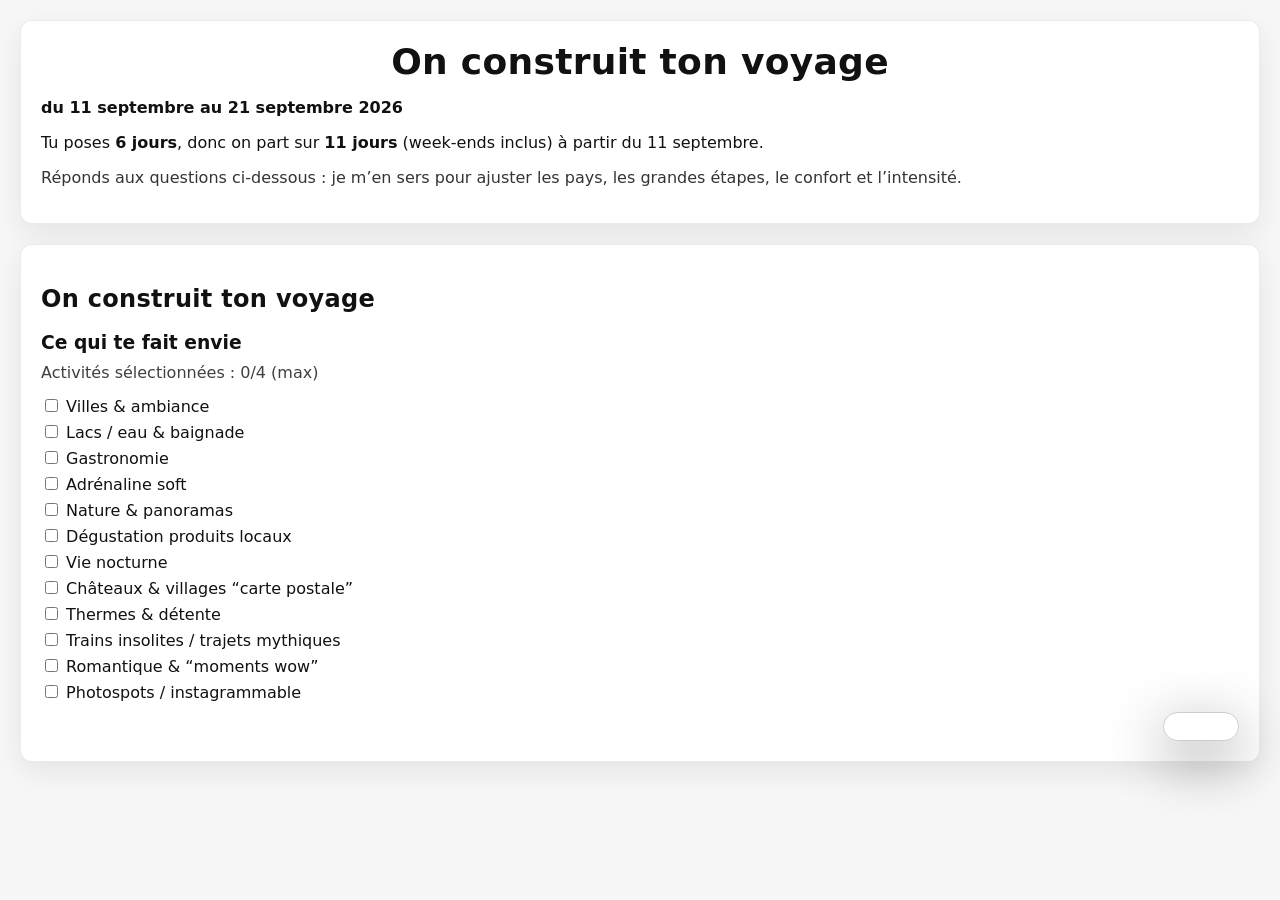
==== commit 8c5c772a: "Update resultat.html" ====
--- a/resultat.html
+++ b/resultat.html
@@ -197,6 +197,64 @@
     .keyPoints li{ margin: 6px 0; }
 
     .datesLine{ font-weight: 800; }
+
+    /* RESULT CARDS (C/D/E) */
+    .cardsWrap{
+      display:grid;
+      gap:14px;
+    }
+    @media(min-width: 880px){
+      .cardsWrap{
+        grid-template-columns: repeat(3, 1fr);
+        align-items: stretch;
+      }
+    }
+    .miniCard{
+      border-radius: 16px;
+      overflow:hidden;
+      background: #fff;
+      border: 1px solid rgba(0,0,0,.08);
+      box-shadow: 0 16px 44px rgba(0,0,0,.08);
+      display:flex;
+      flex-direction: column;
+      min-height: 260px;
+    }
+    .miniCard .img{
+      height: 140px;
+      position: relative;
+      background: #eee;
+    }
+    .miniCard .img img{
+      width:100%;
+      height:100%;
+      object-fit: cover;
+      display:block;
+    }
+    .miniCard .content{
+      padding: 14px 14px 16px;
+      display:flex;
+      flex-direction: column;
+      gap: 10px;
+    }
+    .pill{
+      display:inline-flex;
+      align-items:center;
+      gap:8px;
+      font-weight: 800;
+      font-size: 12px;
+      letter-spacing: .2px;
+      background: rgba(0,0,0,.05);
+      border: 1px solid rgba(0,0,0,.06);
+      padding: 6px 10px;
+      border-radius: 999px;
+      width: fit-content;
+    }
+    .content ul{
+      margin: 0;
+      padding-left: 18px;
+    }
+    .content li{ margin: 6px 0; }
+    .muted{ opacity: .82; }
   </style>
 </head>
 
@@ -209,7 +267,7 @@
   <div id="questions" class="section hidden">
     <h2>On construit ton voyage</h2>
 
-    <!-- ACTIVITÉS -->
+    <!-- 1) ACTIVITÉS -->
     <div class="step" id="stepActivities">
       <h3>Ce qui te fait envie</h3>
       <p id="activitiesCounter" style="margin: 6px 0 10px; opacity: 0.8;"></p>
@@ -221,7 +279,7 @@
       </div>
     </div>
 
-    <!-- PAYS -->
+    <!-- 2) PAYS QUI TENTENT -->
     <div class="step" id="stepCountries">
       <hr style="margin:18px 0; opacity:.2">
       <h3>Pays qui te tentent</h3>
@@ -234,7 +292,21 @@
       </div>
     </div>
 
-    <!-- INSOLITE -->
+    <!-- 3) PAYS QUI NE TENTENT PAS (C/D/E) -->
+    <div class="step" id="stepAvoidEarly">
+      <hr style="margin:18px 0; opacity:.2">
+      <h3>Pays qui ne te tentent pas</h3>
+      <p class="muted" style="margin: 6px 0 10px;">(optionnel — ça m’aide à éviter les fausses pistes)</p>
+      <p id="avoidEarlyCounter" style="margin: 6px 0 10px; opacity: 0.8;"></p>
+      <p id="avoidEarlyHint" style="margin: 0 0 14px; color: #b00020; font-weight: 600;"></p>
+      <div id="avoidEarly" class="choices"></div>
+
+      <div class="nextRow">
+        <button type="button" class="nextBtn" id="nextAvoidEarly">Suivant</button>
+      </div>
+    </div>
+
+    <!-- 4) INSOLITE -->
     <div class="step" id="stepInsolite">
       <hr style="margin:18px 0; opacity:.2">
       <h3>Une activité insolite</h3>
@@ -258,7 +330,7 @@
 
       <div class="step" id="stepTransport">
         <hr style="margin:18px 0; opacity:.2">
-        <h3>Moyen(s) de transport que tu aimerais emprunter</h3>
+        <h3>Transports en commun que tu aimerais emprunter</h3>
         <p id="transportCounter" style="margin: 6px 0 10px; opacity: 0.8;"></p>
         <p id="transportHint" style="margin: 0 0 14px; color: #b00020; font-weight: 600;"></p>
         <div id="transport" class="choices"></div>
@@ -269,20 +341,8 @@
       </div>
     </div>
 
-    <!-- Bloc E -->
+    <!-- Bloc E (pace only) -->
     <div id="blockE" class="hidden">
-      <div class="step" id="stepAvoid">
-        <hr style="margin:18px 0; opacity:.2">
-        <h3>Pays que tu n’as pas envie de faire pendant CE voyage</h3>
-        <p id="avoidCounter" style="margin: 6px 0 10px; opacity: 0.8;"></p>
-        <p id="avoidHint" style="margin: 0 0 14px; color: #b00020; font-weight: 600;"></p>
-        <div id="avoidCountries" class="choices"></div>
-
-        <div class="nextRow">
-          <button type="button" class="nextBtn" id="nextAvoid">Suivant</button>
-        </div>
-      </div>
-
       <div class="step" id="stepPace">
         <hr style="margin:18px 0; opacity:.2">
         <h3>Ton rythme idéal</h3>
@@ -470,23 +530,24 @@
      * VILLES PAR PAYS
      ***********************/
     const CITIES_BY_COUNTRY = {
-      "Italie": ["Venise", "Milan", "Rome"],
-      "Slovénie": ["Ljubljana", "Bled"],
+      "Italie": ["Venise", "Milan", "Trieste"],
+      "Slovénie": ["Ljubljana", "Bled", "Piran", "Ukanc"],
       "Autriche": ["Vienne", "Salzbourg", "Hallstatt"],
-      "République Tchèque": ["Prague"],
-      "Hongrie": ["Budapest"],
+      "République Tchèque": ["Prague", "Cesky Krumlov"],
+      "Hongrie": ["Budapest", "Eger"],
       "Slovaquie": ["Bratislava"],
-      "Croatie": ["Zagreb", "Split", "Dubrovnik"],
+      "Croatie": ["Zagreb", "Split", "Rijeka", "Hvar"],
       "Bosnie": ["Sarajevo", "Mostar"],
-      "Allemagne": ["Munich", "Berlin"],
-      "Roumanie": ["Bucarest", "Brașov"]
+      "Allemagne": ["Munich", "Nuremberg"],
+      "Roumanie": ["Bucarest", "Brașov", "Oradea", "Timisoara"]
     };
 
+    // Transports sans voiture
     const TRANSPORT_CHOICES = [
-      { id: "plane", label: "✈️ Avion" },
       { id: "train", label: "🚆 Train" },
-      { id: "car", label: "🚗 Voiture / road-trip" },
-      { id: "boat", label: "⛵ Bateau" },
+      { id: "bus", label: "🚌 Bus" },
+      { id: "ferry", label: "⛴️ Ferry / bateau" },
+      { id: "funicular", label: "🚠 Funiculaire / panoramique" },
       { id: "bike", label: "🚲 Vélo" }
     ];
 
@@ -495,6 +556,11 @@
       { id: "balanced", label: "✨ Équilibré : visite + détente" },
       { id: "packed", label: "🔥 Dense : on optimise à fond" }
     ];
+
+    /***********************
+     * PAYS “zone élargie” pour la question “ne te tente pas”
+     ***********************/
+    const EXTRA_AVOID_COUNTRIES = ["Monténégro", "Serbie", "Suisse"];
 
     /***********************
      * DATES (2026)
@@ -540,7 +606,6 @@
       `;
 
     } else if (controle === "B") {
-      // Waouh soft : loader court + reveal progressif
       loading.classList.remove("hidden");
 
       setTimeout(() => {
@@ -624,20 +689,20 @@
     if (!window.DATA_VOYAGE || !Array.isArray(window.DATA_VOYAGE.activities)) {
       activitiesDiv.innerHTML = "<p>Erreur : dataVoyage.js n'est pas chargé.</p>";
       console.error("DATA_VOYAGE introuvable.");
-      return; // STOP propre : évite que tout le reste plante
+      return;
     }
 
     /***********************
      * REMPLISSAGE DES CHOIX
      ***********************/
-    // ACTIVITÉS
+    // 1) ACTIVITÉS
     window.DATA_VOYAGE.activities.forEach(act => {
       const el = document.createElement("label");
       el.innerHTML = `<input type="checkbox" value="${act.id}"> ${act.label}`;
       activitiesDiv.appendChild(el);
     });
 
-    // PAYS
+    // 2) PAYS QUI TENTENT
     const countriesDiv = document.getElementById("countries");
     window.DATA_VOYAGE.countries.forEach((name) => {
       const el = document.createElement("label");
@@ -645,7 +710,16 @@
       countriesDiv.appendChild(el);
     });
 
-    // INSOLITE
+    // 3) PAYS QUI NE TENTENT PAS (liste élargie)
+    const avoidEarlyDiv = document.getElementById("avoidEarly");
+    const avoidEarlyAll = [...new Set([...(window.DATA_VOYAGE.countries || []), ...EXTRA_AVOID_COUNTRIES])];
+    avoidEarlyAll.forEach((name) => {
+      const el = document.createElement("label");
+      el.innerHTML = `<input type="checkbox" value="${name}"> ${name}`;
+      avoidEarlyDiv.appendChild(el);
+    });
+
+    // 4) INSOLITE
     const insoliteDiv = document.getElementById("insolite");
     window.DATA_VOYAGE.insoliteChoices.forEach((label) => {
       const el = document.createElement("label");
@@ -653,7 +727,7 @@
       insoliteDiv.appendChild(el);
     });
 
-    // TRANSPORT
+    // TRANSPORT (D/E)
     const transportDiv = document.getElementById("transport");
     TRANSPORT_CHOICES.forEach((x) => {
       const el = document.createElement("label");
@@ -661,15 +735,7 @@
       transportDiv.appendChild(el);
     });
 
-    // A ÉVITER
-    const avoidDiv = document.getElementById("avoidCountries");
-    window.DATA_VOYAGE.countries.forEach((name) => {
-      const el = document.createElement("label");
-      el.innerHTML = `<input type="checkbox" value="${name}"> ${name}`;
-      avoidDiv.appendChild(el);
-    });
-
-    // PACE
+    // PACE (E)
     const paceDiv = document.getElementById("pace");
     PACE_CHOICES.forEach((x) => {
       const el = document.createElement("label");
@@ -714,7 +780,6 @@
     countriesDiv.addEventListener("change", () => {
       buildCitiesForSelectedCountries();
     });
-
     buildCitiesForSelectedCountries();
 
     /***********************
@@ -724,13 +789,13 @@
     const maxCountries = getMaxCountriesByDuration(duree);
     const maxCities = getMaxCitiesByDuration(duree);
     const maxTransport = getMaxTransportByDuration(duree);
-    const maxAvoid = getMaxAvoidCountriesByDuration(duree);
+    const maxAvoidEarly = getMaxAvoidCountriesByDuration(duree);
 
     enforceMaxCheckbox("#activities", maxActivities, document.getElementById("activitiesHint"));
     enforceMaxCheckbox("#countries", maxCountries, document.getElementById("countriesHint"));
     enforceMaxCheckbox("#cities", maxCities, document.getElementById("citiesHint"));
     enforceMaxCheckbox("#transport", maxTransport, document.getElementById("transportHint"));
-    enforceMaxCheckbox("#avoidCountries", maxAvoid, document.getElementById("avoidHint"));
+    enforceMaxCheckbox("#avoidEarly", maxAvoidEarly, document.getElementById("avoidEarlyHint"));
 
     /***********************
      * PROGRESSION
@@ -751,11 +816,24 @@
       containerSelector: "#countries",
       max: maxCountries,
       nextButtonId: "nextCountries",
-      nextStepId: "stepInsolite",
+      nextStepId: "stepAvoidEarly",
       counterEl: document.getElementById("countriesCounter"),
       hintEl: document.getElementById("countriesHint"),
       label: "Pays sélectionnés"
     });
+
+    // Avoid early -> Insolite (optionnel, on autorise même 0)
+    document.getElementById("nextAvoidEarly")?.addEventListener("click", () => showStep("stepInsolite"));
+    avoidEarlyDiv?.addEventListener("change", () => {
+      updateCounter(
+        document.getElementById("avoidEarlyCounter"),
+        "Pays à éviter",
+        countChecked("#avoidEarly"),
+        maxAvoidEarly
+      );
+    });
+    // init compteur
+    updateCounter(document.getElementById("avoidEarlyCounter"), "Pays à éviter", 0, maxAvoidEarly);
 
     // Insolite (radio) -> suite
     insoliteDiv.addEventListener("change", () => {
@@ -766,6 +844,7 @@
         return;
       }
 
+      // D / E
       buildCitiesForSelectedCountries();
       showStep("stepCities");
     });
@@ -783,10 +862,10 @@
 
     document.getElementById("nextCities")?.addEventListener("click", () => showStep("stepTransport"));
 
-    // Transport -> D => valider / E => avoid
+    // Transport -> D => valider / E => pace
     document.getElementById("nextTransport")?.addEventListener("click", () => {
       if (controle === "D") showStep("stepValidate");
-      if (controle === "E") showStep("stepAvoid");
+      if (controle === "E") showStep("stepPace");
     });
     transportDiv?.addEventListener("change", () => {
       updateCounter(
@@ -797,19 +876,8 @@
       );
       if (countChecked("#transport") >= maxTransport) {
         if (controle === "D") showStep("stepValidate");
-        if (controle === "E") showStep("stepAvoid");
+        if (controle === "E") showStep("stepPace");
       }
-    });
-
-    // Avoid -> Pace (E)
-    document.getElementById("nextAvoid")?.addEventListener("click", () => showStep("stepPace"));
-    avoidDiv?.addEventListener("change", () => {
-      updateCounter(
-        document.getElementById("avoidCounter"),
-        "Pays à éviter",
-        countChecked("#avoidCountries"),
-        maxAvoid
-      );
     });
 
     // Pace -> Valider
@@ -823,12 +891,12 @@
     document.getElementById("validateBtn")?.addEventListener("click", () => {
       const selectedActivities = [...document.querySelectorAll("#activities input:checked")].map(cb => cb.value);
       const selectedCountries  = [...document.querySelectorAll("#countries input:checked")].map(cb => cb.value);
+      const avoidCountries     = [...document.querySelectorAll("#avoidEarly input:checked")].map(cb => cb.value);
       const insolite = document.querySelector("input[name='insolite']:checked")?.value || "";
 
       const selectedCities     = [...document.querySelectorAll("#cities input:checked")].map(cb => cb.value);
       const selectedTransport  = [...document.querySelectorAll("#transport input:checked")].map(cb => cb.value);
 
-      const avoidCountries     = [...document.querySelectorAll("#avoidCountries input:checked")].map(cb => cb.value);
       const pace               = document.querySelector("input[name='pace']:checked")?.value || "";
 
       if (selectedActivities.length === 0) { alert("Choisis au moins une activité 🙂"); return; }
@@ -839,13 +907,19 @@
         alert("Choisis au moins une ville 🙂"); return;
       }
       if ((controle === "D" || controle === "E") && selectedTransport.length === 0) {
-        alert("Choisis au moins un moyen de transport 🙂"); return;
+        alert("Choisis au moins un transport 🙂"); return;
       }
 
-      if (controle === "E") {
-        const conflict = selectedCountries.find(c => avoidCountries.includes(c));
-        if (conflict) { alert(`Tu as choisi et aussi “évité” : ${conflict} 🙂`); return; }
-        if (!pace) { alert("Choisis ton rythme idéal 🙂"); return; }
+      // Evite les contradictions : choisi ET évité (dans avoidEarly)
+      const conflict = selectedCountries.find(c => avoidCountries.includes(c));
+      if (conflict) {
+        alert(`Tu as sélectionné et aussi “évité” : ${conflict} 🙂\nRetire-le d’une des deux listes.`);
+        return;
+      }
+
+      if (controle === "E" && !pace) {
+        alert("Choisis ton rythme idéal 🙂");
+        return;
       }
 
       const mode = getMode(intensity, comfort);
@@ -857,14 +931,14 @@
         showResult({
           activityIds: selectedActivities,
           countries: selectedCountries,
+          avoidCountries,
           insolite,
           cities: selectedCities,
           transport: selectedTransport,
-          avoidCountries,
           pace,
           mode
         });
-      }, 1600);
+      }, 1500);
     });
 
     function showResult(payload) {
@@ -873,7 +947,7 @@
       const result = document.getElementById("result");
       result.classList.remove("hidden");
 
-      const { activityIds, countries, insolite, cities, transport, avoidCountries, pace, mode } = payload;
+      const { activityIds, countries, avoidCountries, insolite, cities, transport, pace, mode } = payload;
 
       const phrases = [];
       activityIds.forEach(id => {
@@ -891,28 +965,58 @@
         ? (PACE_CHOICES.find(x => x.id === pace)?.label || pace)
         : "";
 
-      let html = `
+      const moodLine = getMoodSentence(mode);
+
+      // Résultat "cards" pour C/D/E
+      const cardsHtml = `
         <h2>Ton voyage</h2>
         <p><strong>${computeEndDate()} 2026</strong></p>
 
-        <h3>Grandes étapes</h3>
-        <ul>
-          <li><strong>Pays :</strong> ${countries.join(" → ")}</li>
-          ${(controle === "D" || controle === "E") && cities.length ? `<li><strong>Villes :</strong> ${cities.join(", ")}</li>` : ``}
-          ${(controle === "D" || controle === "E") && transportLabels.length ? `<li><strong>Transport :</strong> ${transportLabels.join(" + ")}</li>` : ``}
-          <li><strong>Insolite :</strong> ${insolite}</li>
-          ${(controle === "E") && avoidCountries.length ? `<li><strong>À éviter :</strong> ${avoidCountries.join(", ")}</li>` : ``}
-          ${(controle === "E") && paceLabel ? `<li><strong>Rythme :</strong> ${paceLabel}</li>` : ``}
-        </ul>
-
-        <h3>Moments clés</h3>
-        <ul>
+        <div class="cardsWrap">
+          <div class="miniCard">
+            <div class="img">
+              <img src="./assets/img/depart.png" alt="Départ" loading="eager" onerror="this.style.display='none'">
+            </div>
+            <div class="content">
+              <div class="pill">🧭 Grandes étapes</div>
+              <ul>
+                <li><strong>Pays :</strong> ${countries.join(" → ")}</li>
+                ${(controle === "D" || controle === "E") && cities.length ? `<li><strong>Villes :</strong> ${cities.join(", ")}</li>` : ``}
+                ${(controle === "D" || controle === "E") && transportLabels.length ? `<li><strong>Transport :</strong> ${transportLabels.join(" + ")}</li>` : ``}
+                <li><strong>Insolite :</strong> ${insolite}</li>
+                ${avoidCountries.length ? `<li><strong>À éviter :</strong> ${avoidCountries.join(", ")}</li>` : ``}
+              </ul>
+            </div>
+          </div>
+
+          <div class="miniCard">
+            <div class="img">
+              <img src="./assets/img/ambiance_carte.png" alt="Ambiance" loading="lazy" onerror="this.style.display='none'">
+            </div>
+            <div class="content">
+              <div class="pill">✨ Ambiance</div>
+              <div class="muted">${moodLine}</div>
+              ${(controle === "E") && paceLabel ? `<div><strong>Rythme :</strong> ${paceLabel}</div>` : ``}
+              <div class="muted">Je m’occupe de l’équilibre : intensité, confort, et logique des trajets.</div>
+            </div>
+          </div>
+
+          <div class="miniCard">
+            <div class="img">
+              <img src="./assets/img/moment.png" alt="Moments clés" loading="lazy" onerror="this.style.display='none'">
+            </div>
+            <div class="content">
+              <div class="pill">💛 Moments clés</div>
+              <ul>
+                ${phrases.slice(0, maxPhrases).map(p => `<li>${p}</li>`).join("")}
+              </ul>
+              <div class="muted">Tu auras quelques indices avant le départ… juste ce qu’il faut 😏</div>
+            </div>
+          </div>
+        </div>
       `;
 
-      phrases.slice(0, maxPhrases).forEach(p => html += `<li>${p}</li>`);
-      html += `</ul>`;
-
-      result.innerHTML = html;
+      result.innerHTML = cardsHtml;
     }
 
   })();
